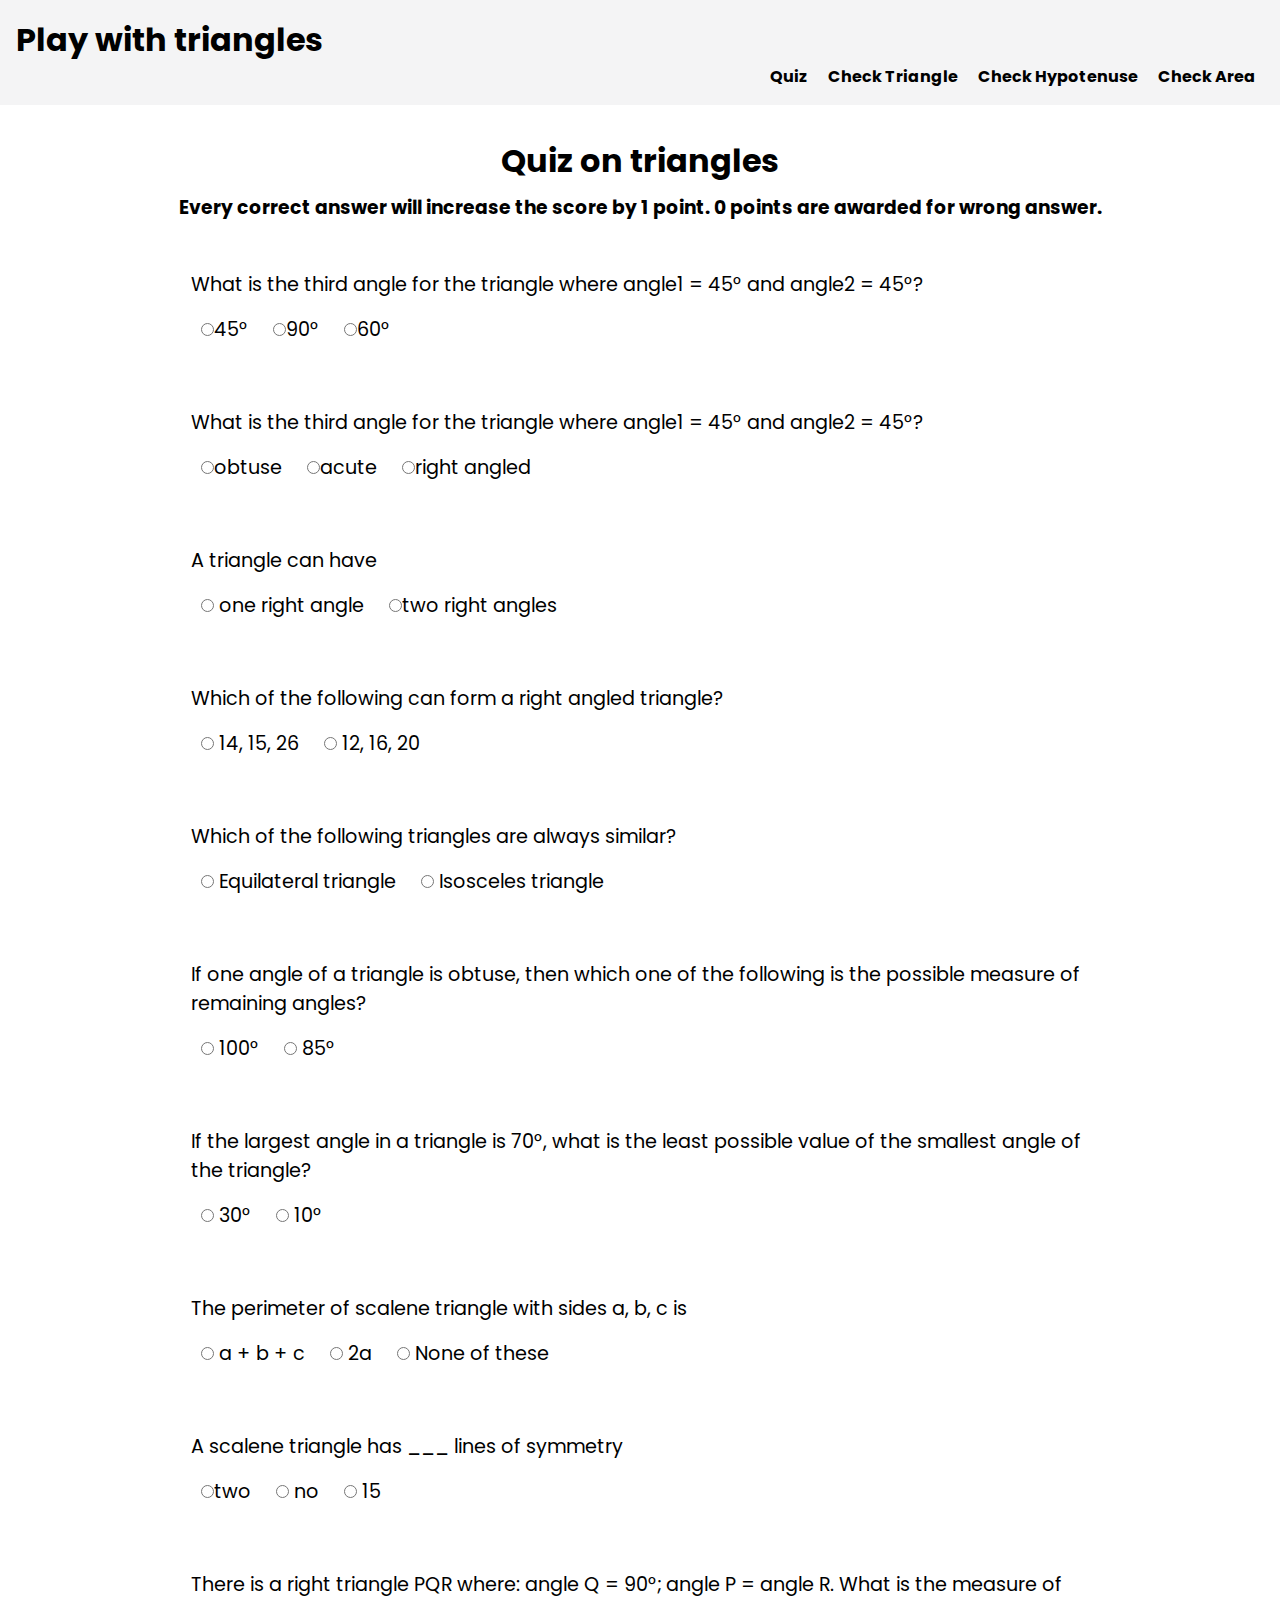
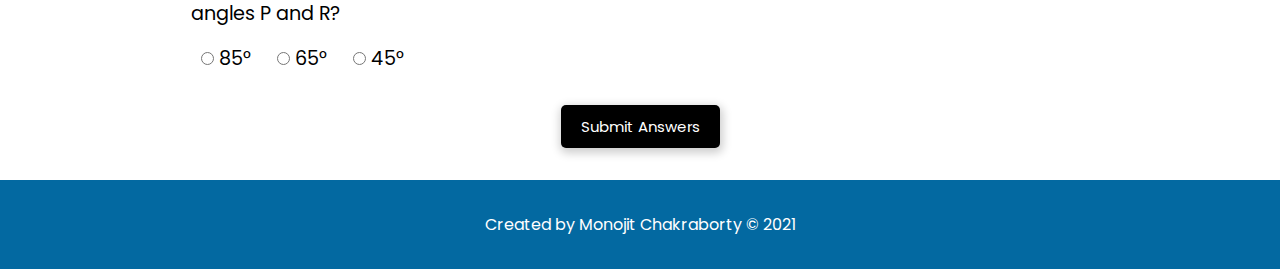
==== index.html @ f77b5192 "first commit" ====
<!DOCTYPE html>
<html lang="en">
  <head>
    <meta charset="UTF-8" />
    <meta http-equiv="X-UA-Compatible" content="IE=edge" />
    <meta name="viewport" content="width=device-width, initial-scale=1.0" />
    <title>Triangle Quiz</title>
    <link rel="stylesheet" href="./style.css" />
    <link rel="stylesheet" href="./styles/quiz.css" />
  </head>
  <body>
    <header>
      <h1>Play with triangles</h1>
      <nav>
        <a href="/">Quiz</a>
        <a href="./routes/angles.html">Check Triangle</a>
        <a href="./routes/hypo.html">Check Hypotenuse</a>
        <a href="./routes/area.html">Check Area</a>
      </nav>
    </header>
    <main class="quiz-main">
      <h1>Quiz on triangles</h1>
      <h3>Every correct answer will increase the score by 1 point. 0 points are awarded for wrong answer.</h3>
      <form class="quiz-form">
        <div class="question-container">
          <p>
            What is the third angle for the triangle where angle1 = 45° and
            angle2 = 45°?
          </p>
          <label><input type="radio" name="question1" value="45°" />45°</label>
          <label><input type="radio" name="question1" value="90°" />90°</label>
          <label><input type="radio" name="question1" value="60°" />60°</label>
        </div>
        <div class="question-container">
          <p>
            What is the third angle for the triangle where angle1 = 45° and
            angle2 = 45°?
          </p>
          <label>
            <input type="radio" name="question2" value="obtuse" />obtuse
          </label>
          <label
            ><input type="radio" name="question2" value="acute" />acute</label
          >
          <label
            ><input type="radio" name="question2" value="right angled" />right
            angled</label
          >
        </div>
        <div class="question-container">
          <p>A triangle can have</p>
          <label>
            <input type="radio" name="question3" value="one right angle" />
            one right angle
          </label>
          <label
            ><input type="radio" name="question3" value="two right angles" />two
            right angles</label
          >
        </div>
        <div class="question-container">
          <p>Which of the following can form a right angled triangle?</p>
          <label>
            <input type="radio" name="question4" value="14, 15, 26" />
            14, 15, 26
          </label>
          <label>
            <input type="radio" name="question4" value="12, 16, 20" />
            12, 16, 20</label
          >
        </div>
        <div class="question-container">
          <p>Which of the following triangles are always similar?</p>
          <label>
            <input type="radio" name="question5" value="Equilateral triangle" />
            Equilateral triangle
          </label>
          <label>
            <input type="radio" name="question5" value="Isosceles triangle" />
            Isosceles triangle</label
          >
        </div>
        <div class="question-container">
          <p>
            If one angle of a triangle is obtuse, then which one of the
            following is the possible measure of remaining angles?
          </p>
          <label>
            <input type="radio" name="question6" value="100°" />
            100°
          </label>
          <label>
            <input type="radio" name="question6" value="85°" />
            85°</label
          >
        </div>

        <div class="question-container">
          <p>
            If the largest angle in a triangle is 70°, what is the least
            possible value of the smallest angle of the triangle?
          </p>
          <label>
            <input type="radio" name="question7" value="30°" />
            30°
          </label>
          <label>
            <input type="radio" name="question7" value="10°" />
            10°
          </label>
        </div>

        <div class="question-container">
          <p>The perimeter of scalene triangle with sides a, b, c is</p>
          <label>
            <input type="radio" name="question8" value="a + b + c" />
            a + b + c
          </label>
          <label>
            <input type="radio" name="question8" value="2a" />
            2a
          </label>
          <label>
            <input type="radio" name="question8" value="None of these" />
            None of these
          </label>
        </div>

        <div class="question-container">
          <p>A scalene triangle has ___ lines of symmetry</p>
          <label>
            <input type="radio" name="question9" value="two" />two
          </label>
          <label>
            <input type="radio" name="question9" value="no" />
            no
          </label>
          <label>
            <input type="radio" name="question9" value="15" />
            15
          </label>
        </div>

        <div class="question-container">
          <p>
            There is a right triangle PQR where: angle Q = 90°; angle P = angle
            R. What is the measure of angles P and R?
          </p>
          <label>
            <input type="radio" name="question10" value="85°" />
            85°
          </label>
          <label>
            <input type="radio" name="question10" value="65°" />
            65°
          </label>
          <label>
            <input type="radio" name="question10" value="45°" />
            45°
          </label>
        </div>
      </form>
      <button class="btn-check" id="submit-answers-btn">Submit Answers</button>
      <h2 class="output"></h2>
    </main>
    <footer>
      <p>Created by Monojit Chakraborty &copy; 2021</p>
    </footer>
    <script src="./scripts/quiz.js"></script>
  </body>
</html>
---- style.css ----
@import url('https://fonts.googleapis.com/css2?family=Poppins:wght@300;400;600&display=swap');

* {
  padding: 0;
  margin: 0;
  box-sizing: border-box;
}

:root {
  --cyan: #ECFEFF;
  --offWhite: #F1F5F9;
}

body {
  font-family: 'Poppins', sans-serif;
  text-align: center;
  /* background-image: radial-gradient(farthest-corner at bottom right, #FECDD3, white ); */
}

a {
  text-decoration: none;
}

li {
  list-style: none;
}

/* Header */

header {
  padding: 1rem;
  background-color: #F4F4F5;
  box-shadow: 5px 0px 10px 2px (0, 0, 0, 0.2);
}

header h1 {
  text-align: initial;
}

nav {
  text-align: right;
}

nav > a {
  color: #000;
  padding: 0 0.5rem;
  font-weight: bold;
}

a:hover{
  color:  #7DD3FC;
}

/* Main */

/* main{
  justify-content: center;
  align-items: center;
} */

main h1 {
  margin: 0.5rem;
}

/*  Input */

.input-label {
  /* font-size: larger; */
  font-weight: bold;
  color: var(--primary-color);
  width: 256px;
}

.input-label p {
  font-size: larger;
  margin: 0.5rem;
}

.input-text {
  font-size: 18px;
  outline: #fff;
  padding: 1rem;
  margin: 1rem;
  border: 2px solid darkslategrey;
  border-radius: 0.5rem;
  width: 100%;
  max-width: 258px;
  box-shadow: 1px 3px 10px 2px rgba(0, 0, 0, 0.2);
}

.btn-check {
  display: block;
  background: #000;
  color: #fff;
  border: none;
  padding: 10px 20px;
  margin: auto;
  border-radius: 5px;
  cursor: pointer;
  text-decoration: none;
  font-size: 15px;
  font-family: inherit;
  box-shadow: 1px 3px 10px 2px rgba(0, 0, 0, 0.2);
}

.output {
  font-size: x-large;
  margin: 1rem;
}

/* Footer */

footer {
  text-align: center;
  padding: 2rem;
  background-color: #0369A1;
  color: white;
}

footer p {
  /* font-size: larger; */
  text-align: center;
}

.footer-list {
  margin: 1rem;
}

a,
img,
li {
  display: inline;
  /* color: #fff; */
}
---- styles/quiz.css ----
.quiz-main {
  margin: 2rem auto;
  width: 90%;
  text-align: center;
}

.question-container {
  width: 78%;
  margin: 1rem auto;
  font-size: larger;
  padding: 1rem 0;
  text-align:left;
}

.question-container label{
  margin: 0px 10px ;
}

.question-container p {
  margin: 1rem 0;
}
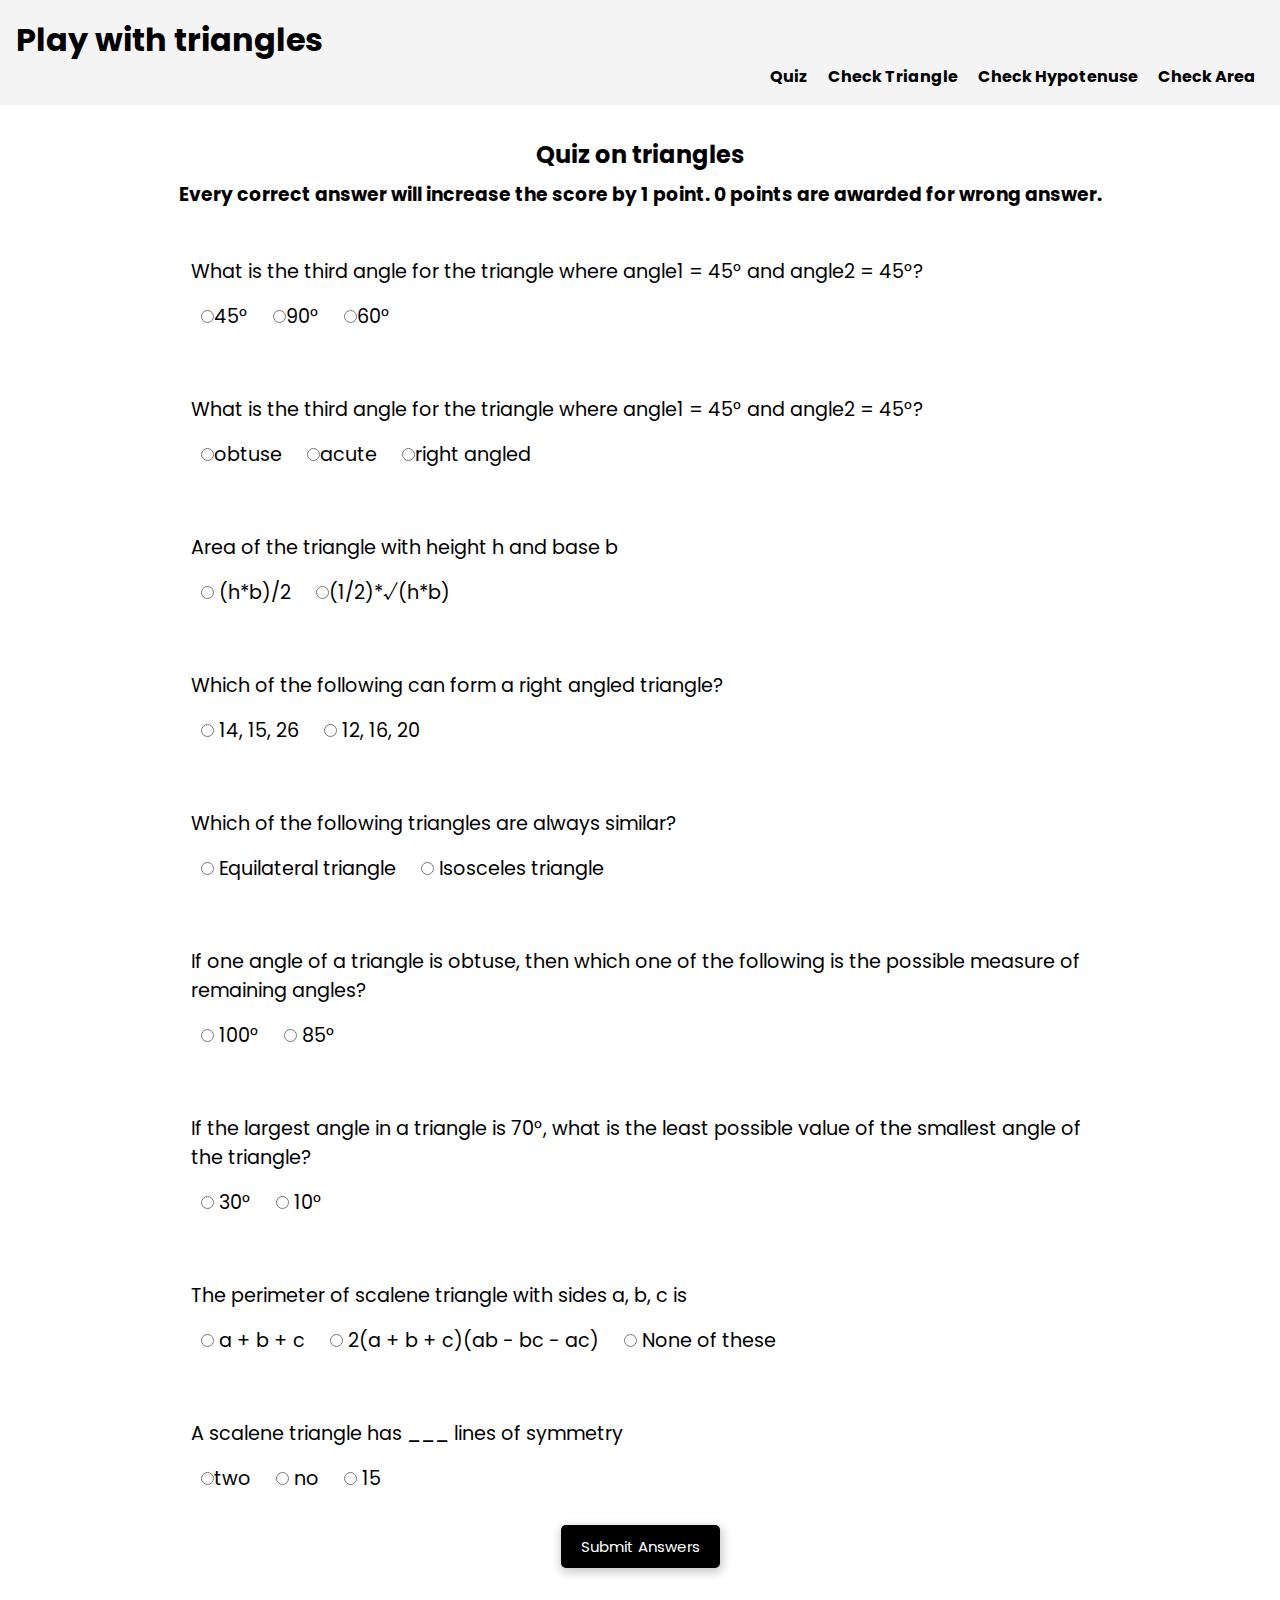
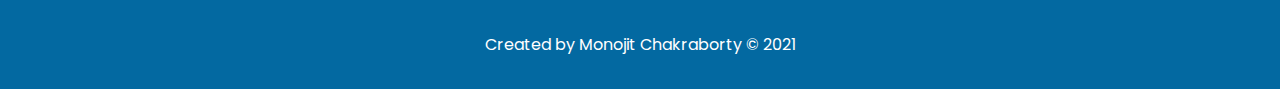
==== commit e9546d3b: "rectified css" ====
--- a/index.html
+++ b/index.html
@@ -19,7 +19,7 @@
       </nav>
     </header>
     <main class="quiz-main">
-      <h1>Quiz on triangles</h1>
+      <h2>Quiz on triangles</h2>
       <h3>Every correct answer will increase the score by 1 point. 0 points are awarded for wrong answer.</h3>
       <form class="quiz-form">
         <div class="question-container">
@@ -48,14 +48,13 @@
           >
         </div>
         <div class="question-container">
-          <p>A triangle can have</p>
+          <p>Area of the triangle with height h and base b</p>
           <label>
             <input type="radio" name="question3" value="one right angle" />
-            one right angle
+            (h*b)/2
           </label>
           <label
-            ><input type="radio" name="question3" value="two right angles" />two
-            right angles</label
+            ><input type="radio" name="question3" value="two right angles" />(1/2)*√(h*b)</label
           >
         </div>
         <div class="question-container">
@@ -118,7 +117,7 @@
           </label>
           <label>
             <input type="radio" name="question8" value="2a" />
-            2a
+            2(a + b + c)(ab - bc - ac)
           </label>
           <label>
             <input type="radio" name="question8" value="None of these" />
@@ -140,25 +139,6 @@
             15
           </label>
         </div>
-
-        <div class="question-container">
-          <p>
-            There is a right triangle PQR where: angle Q = 90°; angle P = angle
-            R. What is the measure of angles P and R?
-          </p>
-          <label>
-            <input type="radio" name="question10" value="85°" />
-            85°
-          </label>
-          <label>
-            <input type="radio" name="question10" value="65°" />
-            65°
-          </label>
-          <label>
-            <input type="radio" name="question10" value="45°" />
-            45°
-          </label>
-        </div>
       </form>
       <button class="btn-check" id="submit-answers-btn">Submit Answers</button>
       <h2 class="output"></h2>
--- a/style.css
+++ b/style.css
@@ -53,12 +53,12 @@
 
 /* Main */
 
-/* main{
-  justify-content: center;
-  align-items: center;
-} */
+main{
+  min-height: calc(100vh - 87.33px - 103.33px);
+}
 
-main h1 {
+main h2 {
+  margin-top: 20px;
   margin: 0.5rem;
 }
 
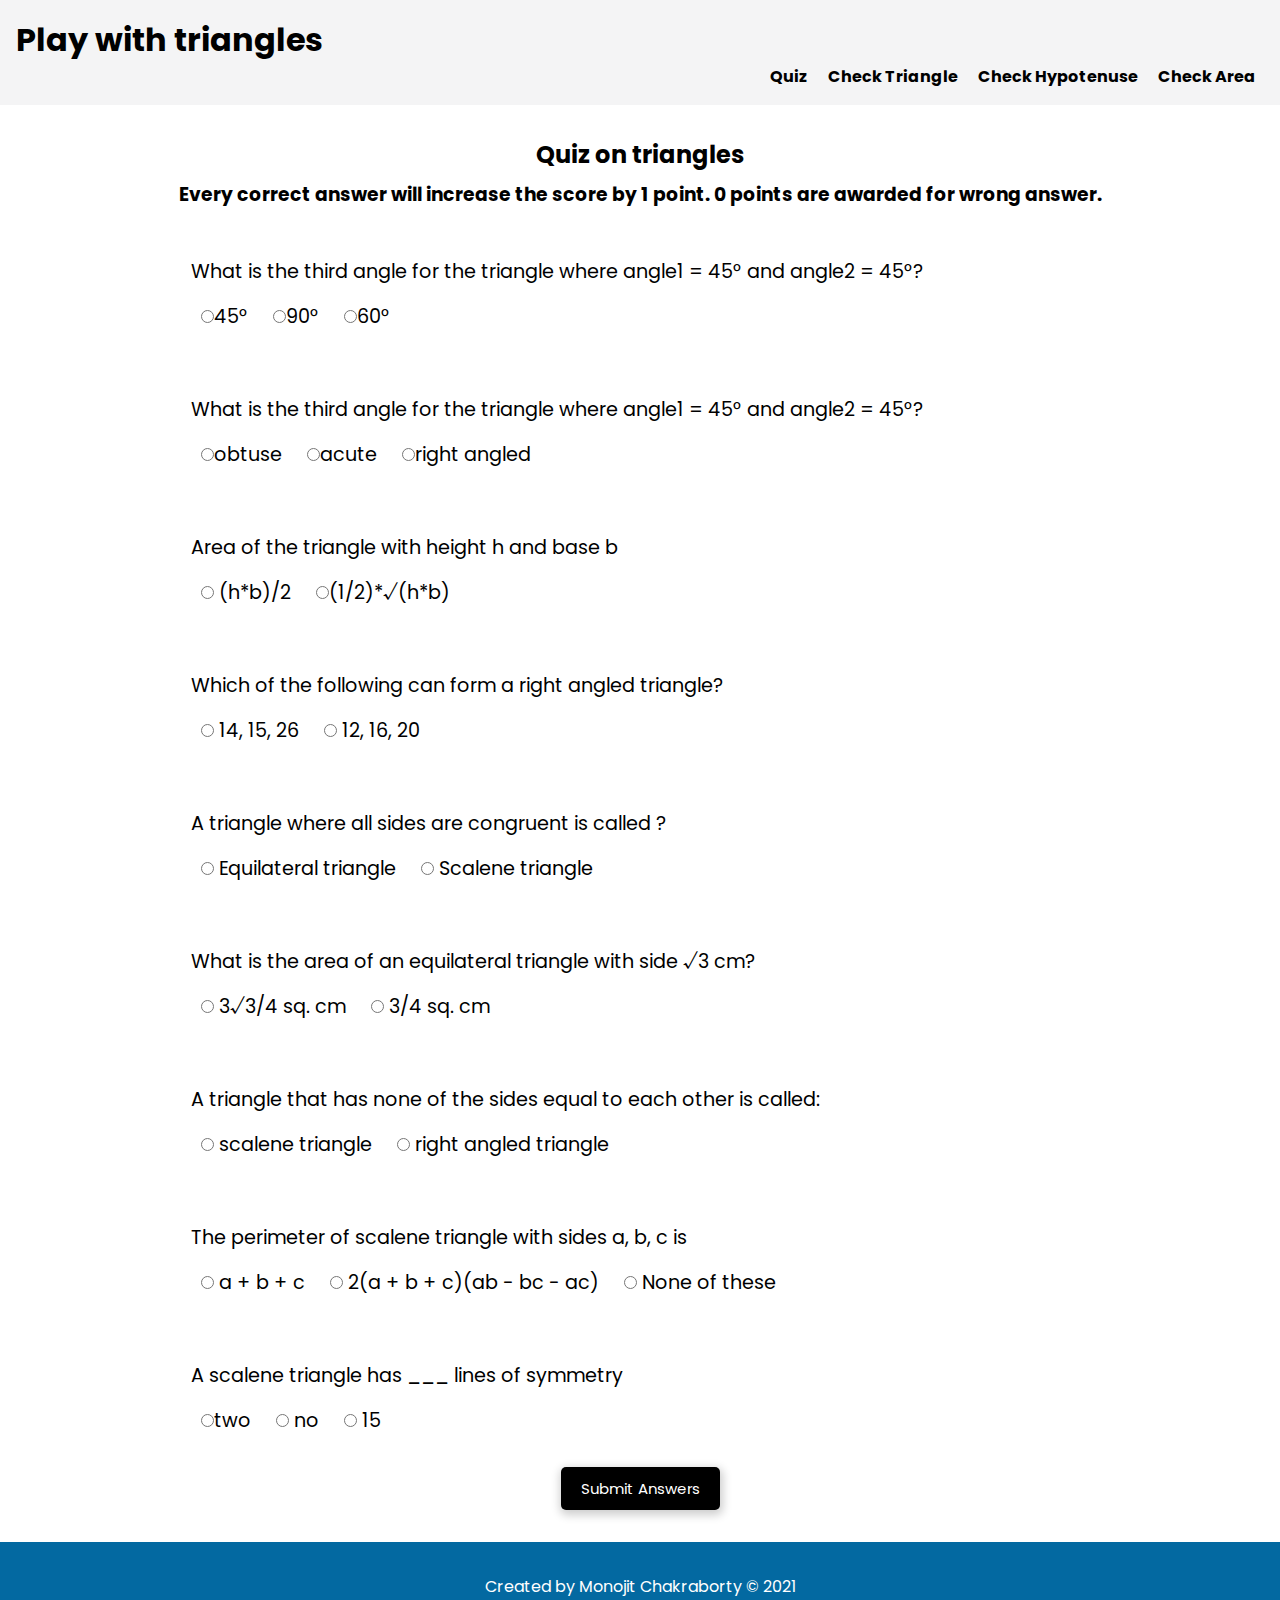
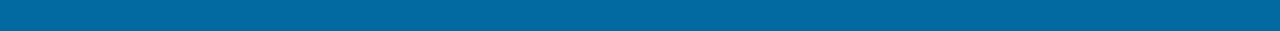
==== commit 68d2c5fd: "fixed bug score" ====
--- a/index.html
+++ b/index.html
@@ -69,43 +69,41 @@
           >
         </div>
         <div class="question-container">
-          <p>Which of the following triangles are always similar?</p>
+          <p>A triangle where all sides are congruent is called ?</p>
           <label>
             <input type="radio" name="question5" value="Equilateral triangle" />
             Equilateral triangle
           </label>
           <label>
             <input type="radio" name="question5" value="Isosceles triangle" />
-            Isosceles triangle</label
+            Scalene triangle</label
           >
         </div>
         <div class="question-container">
           <p>
-            If one angle of a triangle is obtuse, then which one of the
-            following is the possible measure of remaining angles?
+            What is the area of an equilateral triangle with side √3 cm?
           </p>
           <label>
             <input type="radio" name="question6" value="100°" />
-            100°
+            3√3/4 sq. cm
           </label>
           <label>
             <input type="radio" name="question6" value="85°" />
-            85°</label
+            3/4 sq. cm</label
           >
         </div>
 
         <div class="question-container">
           <p>
-            If the largest angle in a triangle is 70°, what is the least
-            possible value of the smallest angle of the triangle?
+            A triangle that has none of the sides equal to each other is called:
           </p>
           <label>
             <input type="radio" name="question7" value="30°" />
-            30°
+            scalene triangle
           </label>
           <label>
             <input type="radio" name="question7" value="10°" />
-            10°
+            right angled triangle
           </label>
         </div>
 
